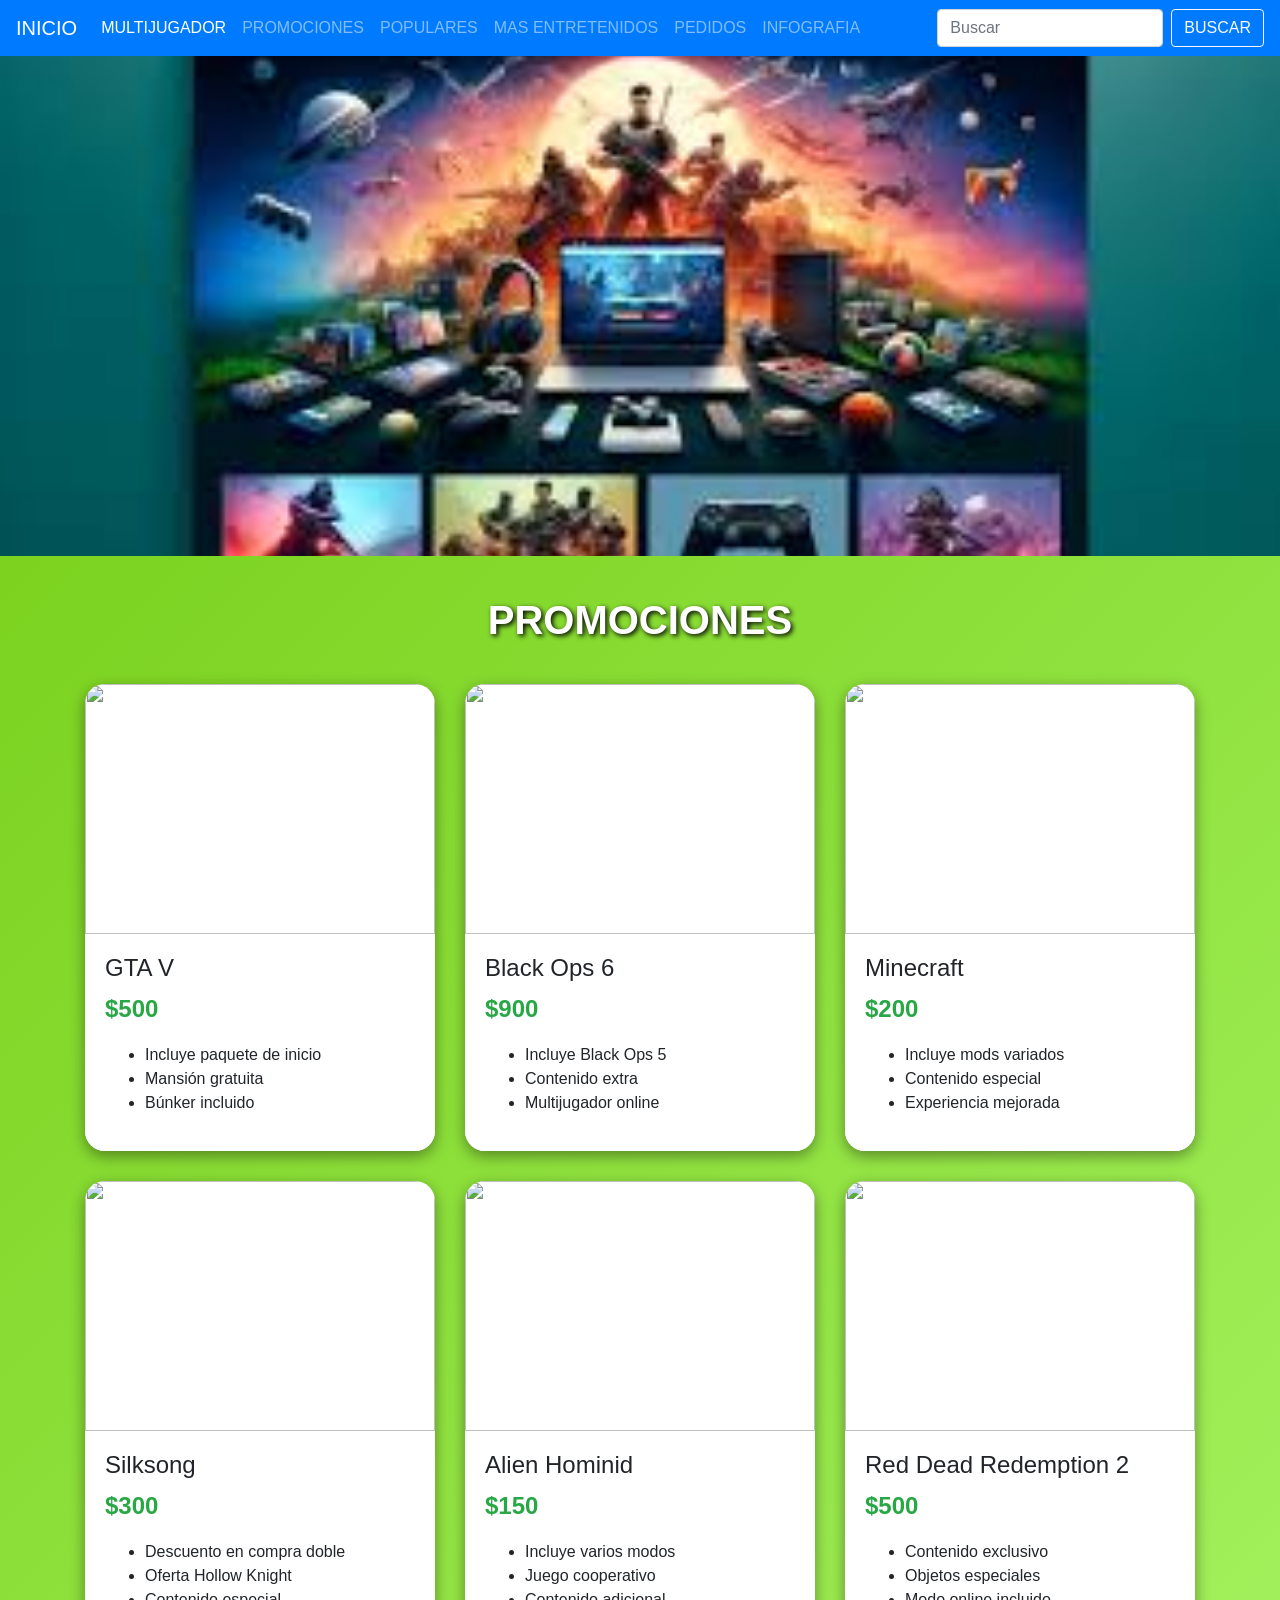
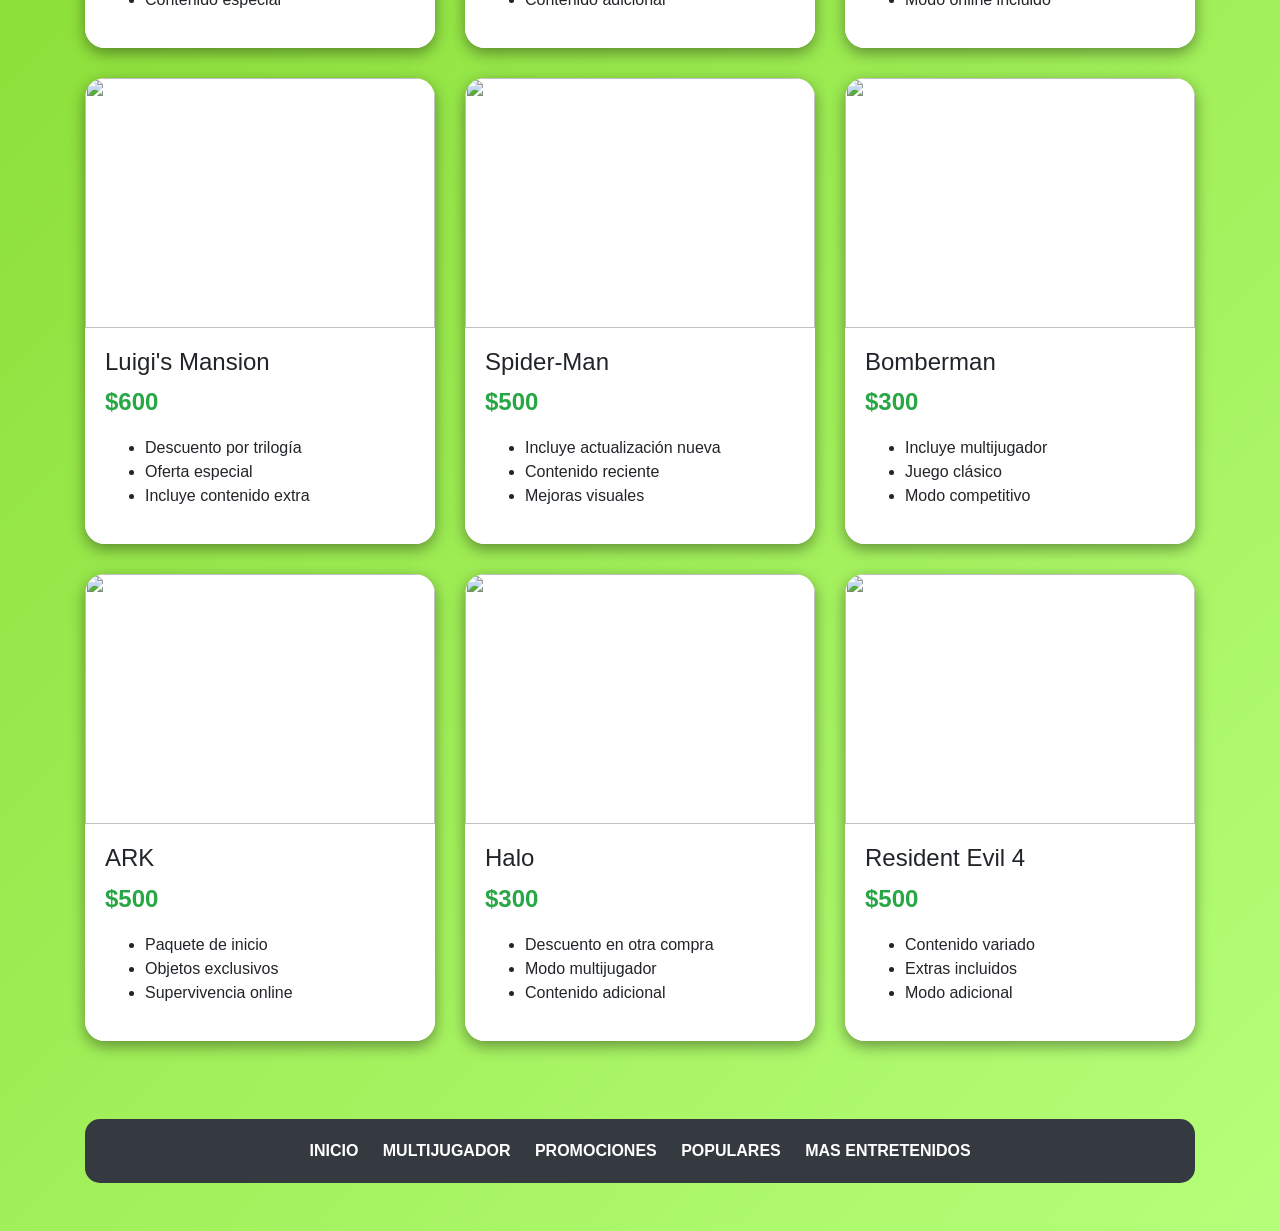
==== cejapag2.html @ 5e2e59d2 "Add files via upload" ====
<!DOCTYPE html>
<html lang="es">

<head>

    <meta charset="UTF-8">
    <meta name="viewport" content="width=device-width, initial-scale=1.0">

    <title>CEJAPAG2</title>

    <link rel="stylesheet" href="https://stackpath.bootstrapcdn.com/bootstrap/4.4.1/css/bootstrap.min.css">

    <style>

        body{
            background: linear-gradient(135deg,#72cb10,#b6ff7a);
            font-family: Arial, Helvetica, sans-serif;
        }

        /* PORTADA */
        .portada{
            width:100%;
            height:500px;
            object-fit:cover;
        }

        /* TITULO */
        .titulo{
            text-align:center;
            color:white;
            font-weight:bold;
            margin:40px 0;
            text-shadow:2px 2px 5px black;
        }

        /* TARJETAS */
        .promo-card{
            border:none;
            border-radius:20px;
            overflow:hidden;
            margin-bottom:30px;
            transition:0.4s;
            box-shadow:0px 5px 15px rgba(0,0,0,0.4);
        }

        .promo-card:hover{
            transform:translateY(-10px);
            box-shadow:0px 10px 25px rgba(0,0,0,0.6);
        }

        .promo-card img{
            height:250px;
            object-fit:cover;
        }

        .card-body{
            background:white;
        }

        .precio{
            color:#28a745;
            font-size:24px;
            font-weight:bold;
        }

        /* FOOTER */
        .footer-links{
            background:#343a40;
            padding:20px;
            border-radius:15px;
        }

        .footer-links a{
            color:white;
            margin:10px;
            text-decoration:none;
            font-weight:bold;
        }

        .footer-links a:hover{
            color:#00ffcc;
        }

    </style>

</head>

<body>

<!-- NAVBAR -->
<nav class="navbar navbar-expand-lg navbar-dark bg-primary">

    <a class="navbar-brand" href="index.html">INICIO</a>

    <button class="navbar-toggler" type="button" data-toggle="collapse"
        data-target="#navbarTogglerDemo02">

        <span class="navbar-toggler-icon"></span>

    </button>

    <div class="collapse navbar-collapse" id="navbarTogglerDemo02">

        <ul class="navbar-nav mr-auto">

            <li class="nav-item active">
                <a class="nav-link" href="cejapag1.html">MULTIJUGADOR</a>
            </li>

            <li class="nav-item">
                <a class="nav-link" href="cejapag2.html">PROMOCIONES</a>
            </li>

            <li class="nav-item">
                <a class="nav-link" href="cejapag3.html">POPULARES</a>
            </li>

            <li class="nav-item">
                <a class="nav-link" href="cejapag4.html">MAS ENTRETENIDOS</a>
            </li>

            <li class="nav-item">
                <a class="nav-link" href="Pedidos.html">PEDIDOS</a>
            </li>

            <li class="nav-item">
                <a class="nav-link" href="practica 4 - biografia.html">INFOGRAFIA</a>
            </li>

        </ul>

        <form class="form-inline my-2 my-lg-0">

            <input class="form-control mr-sm-2" type="search" placeholder="Buscar">

            <button class="btn btn-outline-light" type="submit">
                BUSCAR
            </button>

        </form>

    </div>

</nav>

<!-- PORTADA -->
<img src="Imagenes/portadados.jpg" class="portada">

<!-- TITULO -->
<h1 class="titulo">PROMOCIONES</h1>

<!-- CONTENIDO -->
<div class="container">

    <div class="row">

        <!-- GTA -->
        <div class="col-md-4">

            <div class="card promo-card">

                <img src="imagenes/gta.jpg" class="card-img-top">

                <div class="card-body">

                    <h4>GTA V</h4>

                    <p class="precio">$500</p>

                    <ul>
                        <li>Incluye paquete de inicio</li>
                        <li>Mansión gratuita</li>
                        <li>Búnker incluido</li>
                    </ul>

                </div>

            </div>

        </div>

        <!-- BLACK OPS -->
        <div class="col-md-4">

            <div class="card promo-card">

                <img src="imagenes/black6.jpg" class="card-img-top">

                <div class="card-body">

                    <h4>Black Ops 6</h4>

                    <p class="precio">$900</p>

                    <ul>
                        <li>Incluye Black Ops 5</li>
                        <li>Contenido extra</li>
                        <li>Multijugador online</li>
                    </ul>

                </div>

            </div>

        </div>

        <!-- MINECRAFT -->
        <div class="col-md-4">

            <div class="card promo-card">

                <img src="imagenes/minecraft.jpg" class="card-img-top">

                <div class="card-body">

                    <h4>Minecraft</h4>

                    <p class="precio">$200</p>

                    <ul>
                        <li>Incluye mods variados</li>
                        <li>Contenido especial</li>
                        <li>Experiencia mejorada</li>
                    </ul>

                </div>

            </div>

        </div>

        <!-- SILKSONG -->
        <div class="col-md-4">

            <div class="card promo-card">

                <img src="imagenes/silksong.jpg" class="card-img-top">

                <div class="card-body">

                    <h4>Silksong</h4>

                    <p class="precio">$300</p>

                    <ul>
                        <li>Descuento en compra doble</li>
                        <li>Oferta Hollow Knight</li>
                        <li>Contenido especial</li>
                    </ul>

                </div>

            </div>

        </div>

        <!-- ALIEN -->
        <div class="col-md-4">

            <div class="card promo-card">

                <img src="imagenes/alien.jpg" class="card-img-top">

                <div class="card-body">

                    <h4>Alien Hominid</h4>

                    <p class="precio">$150</p>

                    <ul>
                        <li>Incluye varios modos</li>
                        <li>Juego cooperativo</li>
                        <li>Contenido adicional</li>
                    </ul>

                </div>

            </div>

        </div>

        <!-- RED DEAD -->
        <div class="col-md-4">

            <div class="card promo-card">

                <img src="imagenes/reddead.jpg" class="card-img-top">

                <div class="card-body">

                    <h4>Red Dead Redemption 2</h4>

                    <p class="precio">$500</p>

                    <ul>
                        <li>Contenido exclusivo</li>
                        <li>Objetos especiales</li>
                        <li>Modo online incluido</li>
                    </ul>

                </div>

            </div>

        </div>

        <!-- LUIGI -->
        <div class="col-md-4">

            <div class="card promo-card">

                <img src="imagenes/luigi.jpg" class="card-img-top">

                <div class="card-body">

                    <h4>Luigi's Mansion</h4>

                    <p class="precio">$600</p>

                    <ul>
                        <li>Descuento por trilogía</li>
                        <li>Oferta especial</li>
                        <li>Incluye contenido extra</li>
                    </ul>

                </div>

            </div>

        </div>

        <!-- SPIDERMAN -->
        <div class="col-md-4">

            <div class="card promo-card">

                <img src="imagenes/spiderman.jpg" class="card-img-top">

                <div class="card-body">

                    <h4>Spider-Man</h4>

                    <p class="precio">$500</p>

                    <ul>
                        <li>Incluye actualización nueva</li>
                        <li>Contenido reciente</li>
                        <li>Mejoras visuales</li>
                    </ul>

                </div>

            </div>

        </div>

        <!-- BOMBERMAN -->
        <div class="col-md-4">

            <div class="card promo-card">

                <img src="imagenes/bomberman.jpg" class="card-img-top">

                <div class="card-body">

                    <h4>Bomberman</h4>

                    <p class="precio">$300</p>

                    <ul>
                        <li>Incluye multijugador</li>
                        <li>Juego clásico</li>
                        <li>Modo competitivo</li>
                    </ul>

                </div>

            </div>

        </div>

        <!-- ARK -->
        <div class="col-md-4">

            <div class="card promo-card">

                <img src="imagenes/ark.jpg" class="card-img-top">

                <div class="card-body">

                    <h4>ARK</h4>

                    <p class="precio">$500</p>

                    <ul>
                        <li>Paquete de inicio</li>
                        <li>Objetos exclusivos</li>
                        <li>Supervivencia online</li>
                    </ul>

                </div>

            </div>

        </div>

        <!-- HALO -->
        <div class="col-md-4">

            <div class="card promo-card">

                <img src="imagenes/halo.jpg" class="card-img-top">

                <div class="card-body">

                    <h4>Halo</h4>

                    <p class="precio">$300</p>

                    <ul>
                        <li>Descuento en otra compra</li>
                        <li>Modo multijugador</li>
                        <li>Contenido adicional</li>
                    </ul>

                </div>

            </div>

        </div>

        <!-- RESIDENT EVIL -->
        <div class="col-md-4">

            <div class="card promo-card">

                <img src="imagenes/residentevil4.jpg" class="card-img-top">

                <div class="card-body">

                    <h4>Resident Evil 4</h4>

                    <p class="precio">$500</p>

                    <ul>
                        <li>Contenido variado</li>
                        <li>Extras incluidos</li>
                        <li>Modo adicional</li>
                    </ul>

                </div>

            </div>

        </div>

    </div>

</div>

<!-- FOOTER -->
<div class="container mt-5 mb-5">

    <div class="footer-links text-center">

        <a href="index.html">INICIO</a>
        <a href="cejapag1.html">MULTIJUGADOR</a>
        <a href="cejapag2.html">PROMOCIONES</a>
        <a href="cejapag3.html">POPULARES</a>
        <a href="cejapag4.html">MAS ENTRETENIDOS</a>

    </div>

</div>

<!-- SCRIPTS -->
<script src="https://code.jquery.com/jquery-3.4.1.slim.min.js"></script>

<script src="https://cdn.jsdelivr.net/npm/popper.js@1.16.0/dist/umd/popper.min.js"></script>

<script src="https://stackpath.bootstrapcdn.com/bootstrap/4.4.1/js/bootstrap.min.js"></script>

</body>
</html>
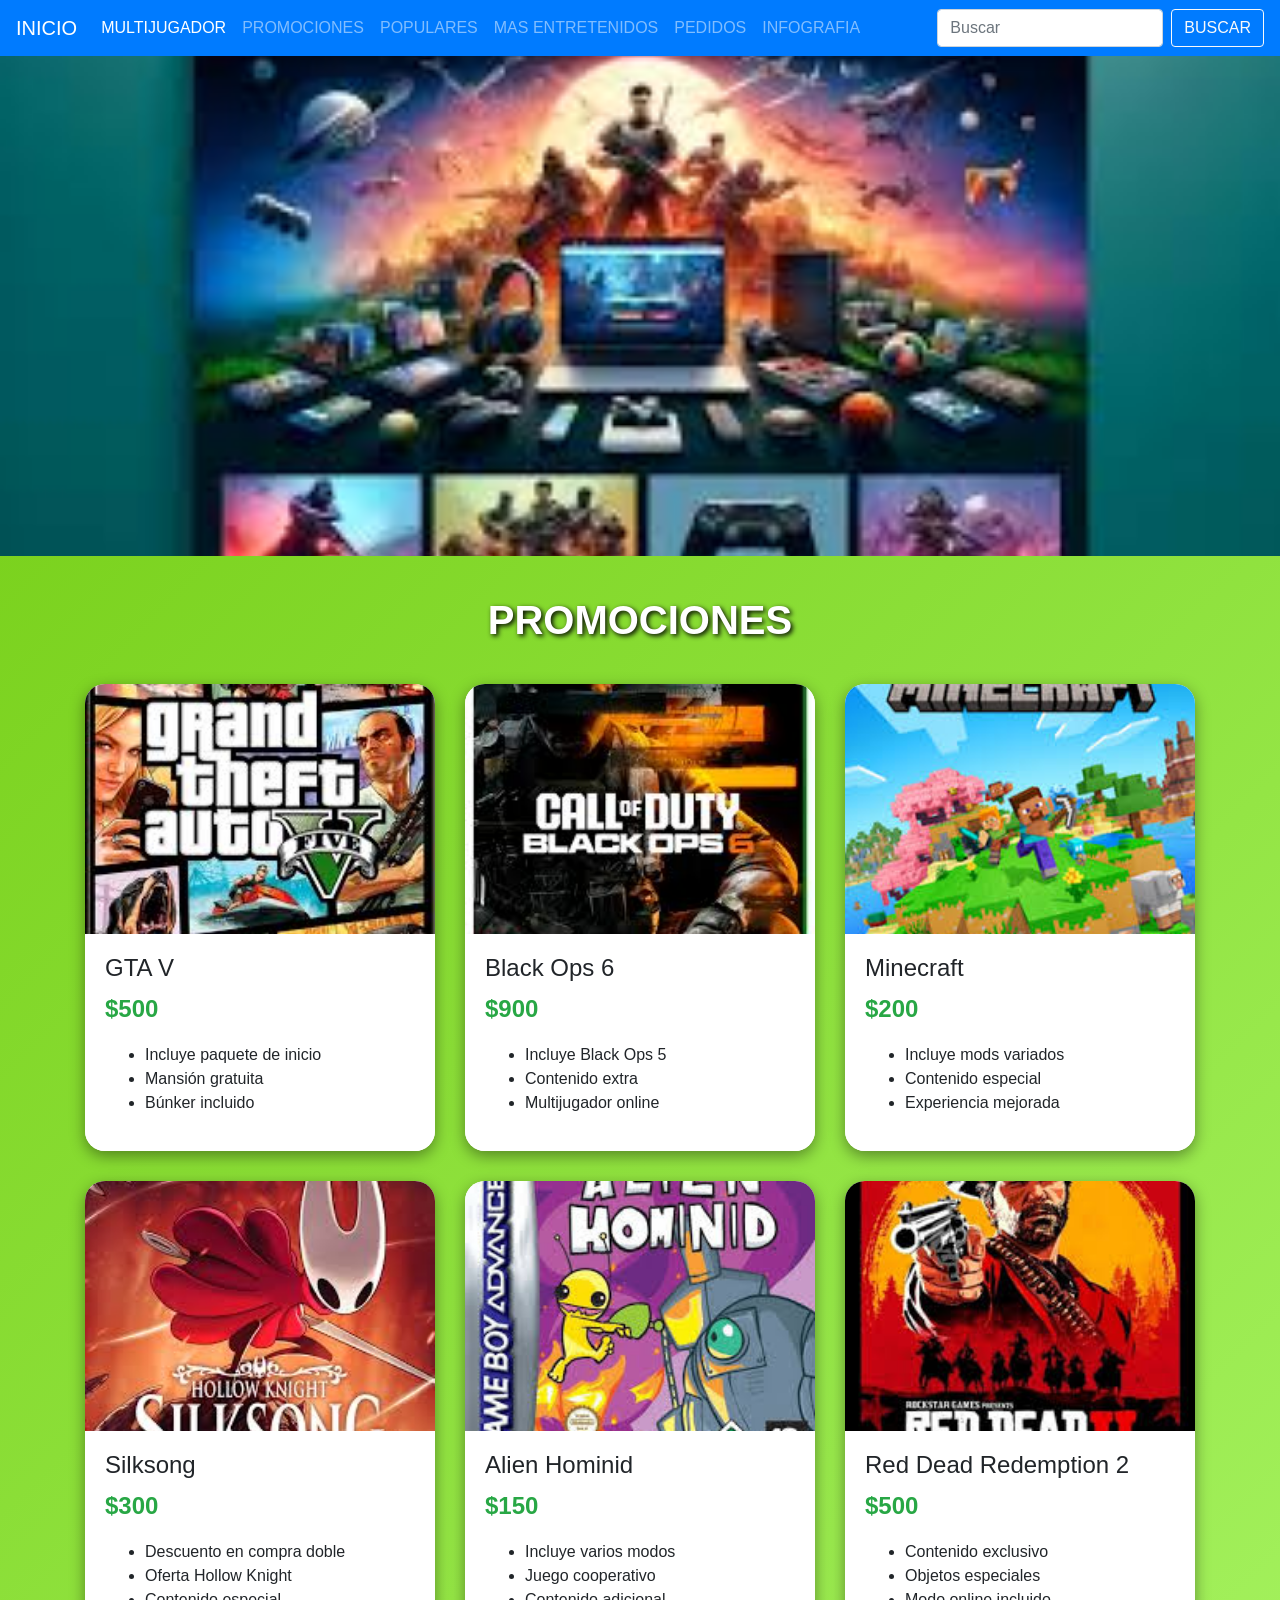
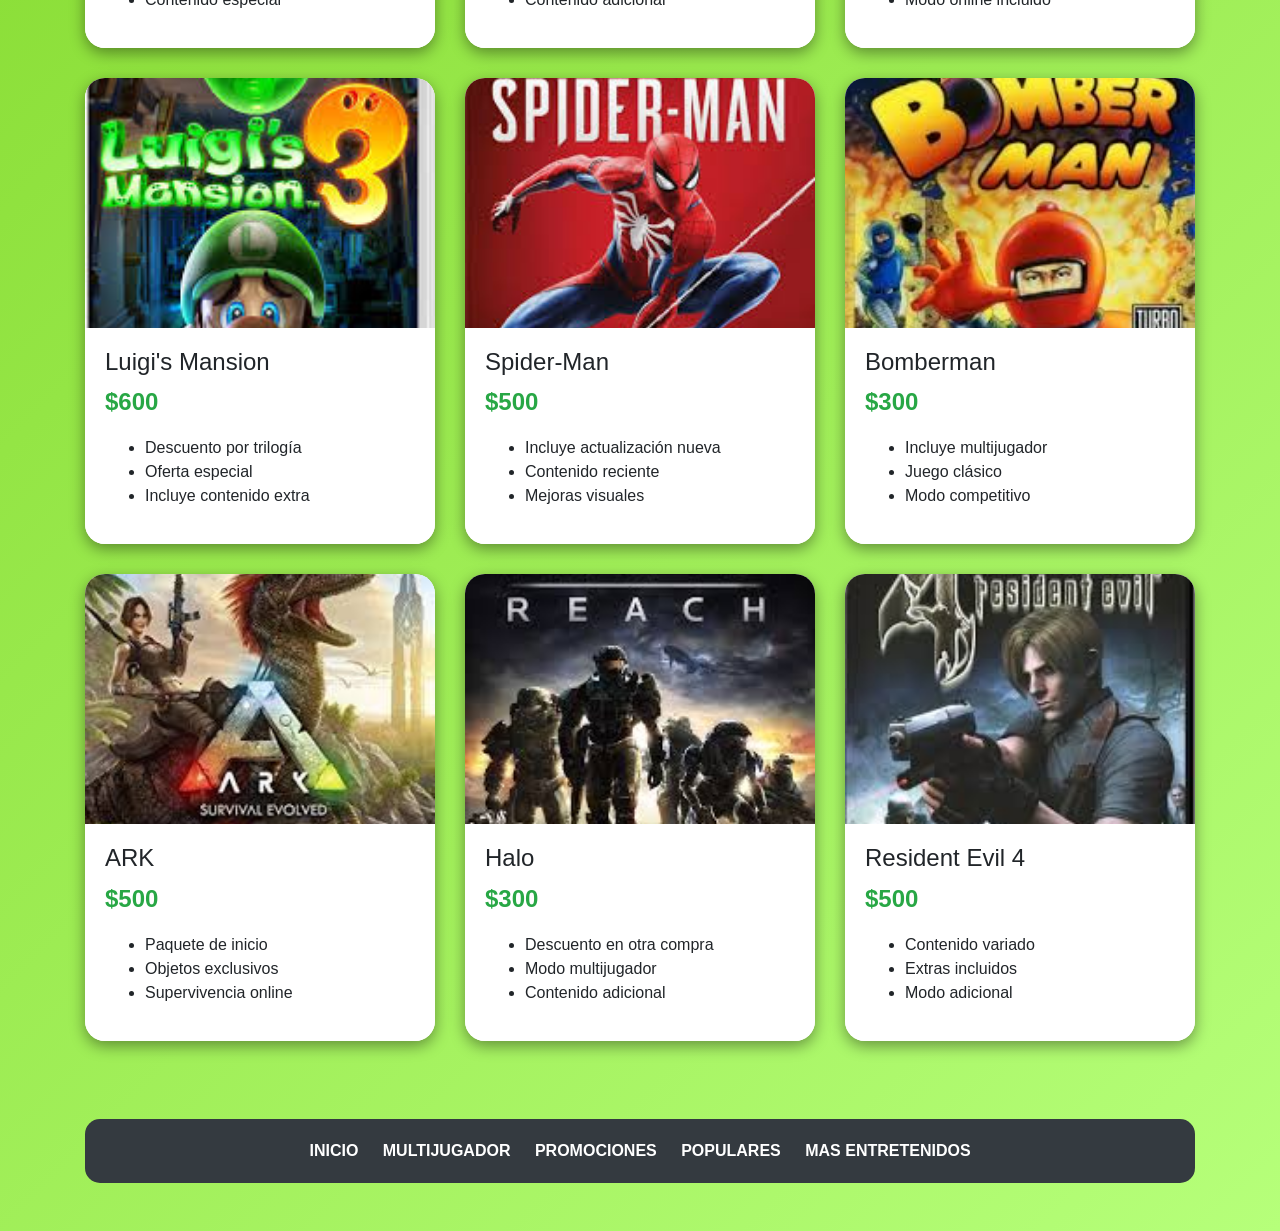
==== commit 8a703dfd: "Add files via upload" ====
--- a/cejapag2.html
+++ b/cejapag2.html
@@ -144,7 +144,7 @@
 </nav>
 
 <!-- PORTADA -->
-<img src="Imagenes/portadados.jpg" class="portada">
+<img src="imagenes/portadados.jpg" class="portada">
 
 <!-- TITULO -->
 <h1 class="titulo">PROMOCIONES</h1>
